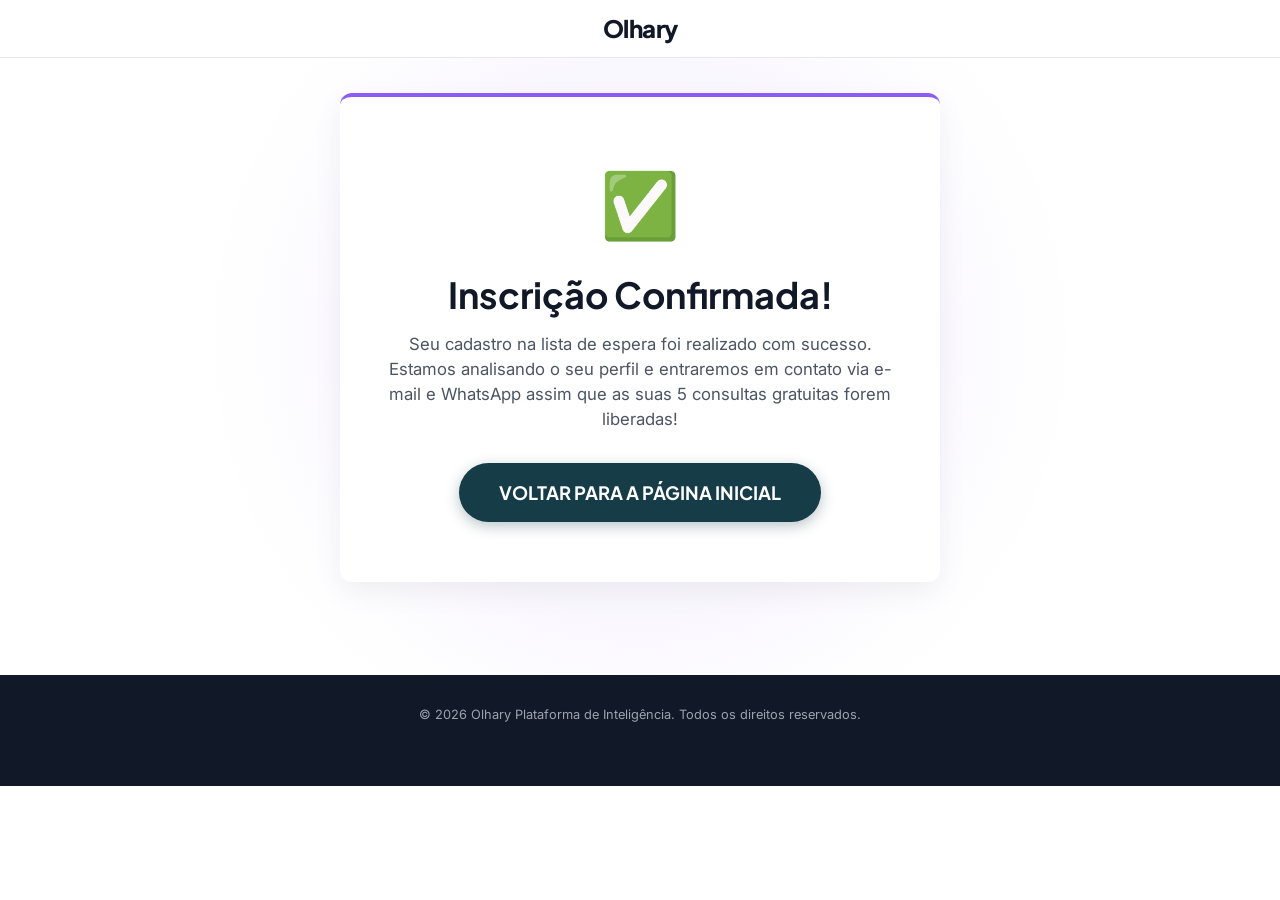
==== obg/index.html @ 96c36ab0 "feat: adiciona página de obrigado (/obg) e redirect" ====
<!DOCTYPE html>
<html lang="pt-BR">
<head>
  <meta charset="UTF-8">
  <meta name="viewport" content="width=device-width, initial-scale=1.0">
  <meta name="robots" content="noindex, nofollow">
  
  <title>Obrigado! | Olhary</title>
  <link rel="icon" type="image/svg+xml" href="data:image/svg+xml,<svg xmlns='http://www.w3.org/2000/svg' viewBox='0 0 100 100'><circle cx='50' cy='50' r='40' fill='%236366f1'/></svg>">
  <link rel="stylesheet" href="../style.css">
  
  <style>
    .thank-you-section {
      min-height: 75vh;
      display: flex;
      align-items: center;
      justify-content: center;
      text-align: center;
      position: relative;
    }
    .thank-you-box {
      background: var(--bg-main);
      padding: 60px 40px;
      border-radius: var(--border-radius-lg);
      box-shadow: var(--shadow-lg);
      max-width: 600px;
      margin: 0 auto;
      border-top: 4px solid var(--primary);
      position: relative;
    }
    .icon-success {
      font-size: 4rem;
      margin-bottom: 20px;
    }
    .hero-glow-back {
      position: absolute;
      top: 50%;
      left: 50%;
      transform: translate(-50%, -50%);
      width: 100%;
      height: 100%;
      background: radial-gradient(circle, rgba(139, 92, 246, 0.12) 0%, transparent 60%);
      z-index: -1;
    }
  </style>
</head>
<body>

  <!-- ==========================================================================
       HEADER
       ========================================================================== -->
  <header class="site-header">
    <div class="container header-container" style="justify-content: center;">
      <a href="../" class="logo" id="header-logo">
        <h2 style="color: var(--text-main); margin:0; font-size: 1.5rem; font-weight: 800; letter-spacing: -0.5px;">Olhary</h2>
      </a>
    </div>
  </header>

  <!-- ==========================================================================
       THANK YOU SECTION
       ========================================================================== -->
  <section class="section-padding thank-you-section">
    <div class="hero-glow-back"></div>
    <div class="container">
      <div class="thank-you-box">
        <div class="icon-success">✅</div>
        <h2>Inscrição Confirmada!</h2>
        <p class="hero-description" style="margin-bottom: 30px;">
          Seu cadastro na lista de espera foi realizado com sucesso. Estamos analisando o seu perfil e entraremos em contato via e-mail e WhatsApp assim que as suas 5 consultas gratuitas forem liberadas!
        </p>
        <a href="../" class="btn btn-primary btn-pulse">VOLTAR PARA A PÁGINA INICIAL</a>
      </div>
    </div>
  </section>

  <!-- ==========================================================================
       FOOTER
       ========================================================================== -->
  <footer class="site-footer" style="margin-top: 0; padding-top: 30px; border-top: none;">
    <div class="container" style="text-align: center;">
      <p>&copy; 2026 Olhary Plataforma de Inteligência. Todos os direitos reservados.</p>
    </div>
  </footer>

</body>
</html>
---- style.css ----
/* ==========================================================================
   DESIGN SYSTEM & VARIABLES (LIGHT THEME)
   ========================================================================== */
@import url('https://fonts.googleapis.com/css2?family=Plus+Jakarta+Sans:wght@300;400;500;600;700;800&family=Inter:wght@300;400;500;600;700&display=swap');

:root {
  /* Fonts */
  --font-heading: 'Plus Jakarta Sans', -apple-system, BlinkMacSystemFont, "Segoe UI", Roboto, sans-serif;
  --font-body: 'Inter', -apple-system, BlinkMacSystemFont, "Segoe UI", Roboto, sans-serif;

  /* Color Palette (Light Theme) */
  --bg-main: #ffffff;
  --bg-alt: #f9fafb;
  --bg-accent: #f5f3ff; /* Light purple background */
  --border-color: #e5e7eb;
  
  /* Primary & Accents */
  --primary: #8b5cf6;         /* Olhary Purple */
  --primary-hover: #7c3aed;
  --primary-rgb: 139, 92, 246;
  --accent-gold: #f59e0b;     /* Warning / Highlight Gold */
  --accent-red: #ef4444;      /* Price strikeout / Alert red */

  /* Text Colors */
  --text-main: #111827;       /* Dark slate / charcoal */
  --text-muted: #4b5563;     /* Gray */
  --text-dim: #9ca3af;       /* Light gray */
  
  /* Layout & Spacing */
  --container-max: 1140px;
  --transition-smooth: all 0.25s cubic-bezier(0.4, 0, 0.2, 1);
  --border-radius-lg: 12px;
  --border-radius-md: 8px;
  --border-radius-full: 9999px;
  --shadow-sm: 0 1px 3px rgba(0, 0, 0, 0.05);
  --shadow-md: 0 4px 15px rgba(0, 0, 0, 0.05);
  --shadow-lg: 0 10px 30px rgba(0, 0, 0, 0.06);
}

/* ==========================================================================
   RESET & BASE STYLES
   ========================================================================== */
*, *::before, *::after {
  box-sizing: border-box;
  margin: 0;
  padding: 0;
}

html {
  scroll-behavior: smooth;
  font-size: 16px;
}

body {
  font-family: var(--font-body);
  background-color: var(--bg-main);
  color: var(--text-main);
  line-height: 1.5;
  -webkit-font-smoothing: antialiased;
  overflow-x: hidden;
}

/* ==========================================================================
   LAYOUT UTILITIES
   ========================================================================== */
.container {
  width: 100%;
  max-width: var(--container-max);
  margin: 0 auto;
  padding: 0 24px;
}

.section-padding {
  padding: 80px 0;
}

@media (max-width: 768px) {
  .section-padding {
    padding: 50px 0;
  }
}

/* Typography elements */
h1, h2, h3, h4 {
  font-family: var(--font-heading);
  font-weight: 700;
  color: var(--text-main);
  line-height: 1.2;
}

h2 {
  font-size: 2.25rem;
  margin-bottom: 16px;
  text-align: center;
}

@media (max-width: 768px) {
  h2 {
    font-size: 1.8rem;
  }
}

.section-tag {
  display: inline-block;
  color: var(--primary);
  font-family: var(--font-heading);
  font-size: 0.8rem;
  font-weight: 700;
  text-transform: uppercase;
  letter-spacing: 0.12em;
  margin-bottom: 12px;
  text-align: center;
  width: 100%;
}

.section-subtitle {
  text-align: center;
  font-size: 1.1rem;
  color: var(--text-muted);
  max-width: 750px;
  margin: 0 auto 48px auto;
}

p {
  color: var(--text-muted);
}

/* Highlight tags */
.highlight-text {
  color: var(--primary);
}

.highlight-bg {
  background-color: var(--bg-accent);
  color: var(--primary);
  padding: 2px 6px;
  border-radius: 4px;
  font-weight: 700;
}

/* ==========================================================================
   BUTTONS & CTA
   ========================================================================== */
.btn {
  display: inline-flex;
  align-items: center;
  justify-content: center;
  padding: 16px 40px;
  border-radius: var(--border-radius-full);
  font-family: var(--font-heading);
  font-weight: 700;
  font-size: 1.15rem;
  text-decoration: none;
  cursor: pointer;
  transition: var(--transition-smooth);
  border: none;
  text-align: center;
}

.btn-primary {
  background-color: rgb(22, 60, 72);
  color: #ffffff;
  box-shadow: 0 4px 14px rgba(22, 60, 72, 0.3);
}

.btn-primary:hover {
  background-color: rgb(28, 76, 92);
  transform: translateY(-1px);
  box-shadow: 0 6px 18px rgba(22, 60, 72, 0.4);
}

.btn-pulse {
  animation: pulse-glow-light 2.5s infinite;
}

@keyframes pulse-glow-light {
  0% {
    box-shadow: 0 0 0 0 rgba(22, 60, 72, 0.6);
  }
  70% {
    box-shadow: 0 0 0 12px rgba(22, 60, 72, 0);
  }
  100% {
    box-shadow: 0 0 0 0 rgba(22, 60, 72, 0);
  }
}

/* ==========================================================================
   IMAGE / MOCKUP CSS PLACEHOLDERS
   ========================================================================== */
.placeholder-box {
  width: 100%;
  background-color: #f3f4f6;
  border: 2px dashed #d1d5db;
  border-radius: var(--border-radius-lg);
  display: flex;
  flex-direction: column;
  align-items: center;
  justify-content: center;
  padding: 40px 20px;
  text-align: center;
  color: var(--text-muted);
  min-height: 280px;
  position: relative;
  overflow: hidden;
}

.placeholder-box::before {
  content: "";
  position: absolute;
  width: 150px;
  height: 150px;
  background-color: rgba(0, 194, 123, 0.08);
  border-radius: 50%;
  z-index: 1;
}

.placeholder-title {
  font-family: var(--font-heading);
  font-weight: 700;
  font-size: 1rem;
  color: var(--text-main);
  margin-top: 12px;
  z-index: 2;
  text-transform: uppercase;
  letter-spacing: 0.05em;
}

.placeholder-desc {
  font-size: 0.85rem;
  color: var(--text-muted);
  margin-top: 6px;
  z-index: 2;
  max-width: 250px;
}

.placeholder-icon {
  font-size: 2.5rem;
  z-index: 2;
  color: var(--primary);
}

/* Specific placeholder types */
.placeholder-circle {
  border-radius: 50%;
  width: 320px;
  height: 320px;
  margin: 0 auto;
}

.placeholder-desktop {
  min-height: 350px;
}

.placeholder-macbook {
  aspect-ratio: 16 / 10;
  max-width: 480px;
  margin: 0 auto;
}

.placeholder-phone {
  width: 260px;
  height: 520px;
  border-radius: 36px;
  border: 8px solid #374151;
  background-color: #1f2937;
  padding: 16px;
  margin: 0 auto;
  position: relative;
  box-shadow: var(--shadow-lg);
}

/* ==========================================================================
   HEADER
   ========================================================================== */
.site-header {
  position: fixed;
  top: 0;
  left: 0;
  width: 100%;
  z-index: 1000;
  background-color: rgba(255, 255, 255, 0.9);
  backdrop-filter: blur(8px);
  -webkit-backdrop-filter: blur(8px);
  border-bottom: 1px solid var(--border-color);
  padding: 14px 0;
  transition: var(--transition-smooth);
}

.header-container {
  display: flex;
  align-items: center;
  justify-content: space-between;
}

.logo {
  display: flex;
  align-items: center;
  gap: 8px;
  font-family: var(--font-heading);
  font-weight: 800;
  font-size: 1.15rem;
  color: var(--text-main);
  text-decoration: none;
}

.logo-icon {
  color: var(--primary);
  display: flex;
  align-items: center;
}

.header-cta {
  padding: 10px 24px;
  font-size: 0.85rem;
}

/* ==========================================================================
   HERO SECTION
   ========================================================================== */
.hero {
  position: relative;
  padding-top: 140px;
  padding-bottom: 80px;
  background: radial-gradient(circle at 80% 20%, rgba(0, 194, 123, 0.05) 0%, transparent 45%);
}

.hero-grid {
  display: grid;
  grid-template-columns: 1.2fr 1fr;
  gap: 50px;
  align-items: center;
}

@media (max-width: 992px) {
  .hero-grid {
    grid-template-columns: 1fr;
    text-align: center;
    gap: 40px;
  }
}

.hero-content {
  display: flex;
  flex-direction: column;
}

.hero h1 {
  font-size: 2.85rem;
  line-height: 1.2;
  margin-bottom: 16px;
  letter-spacing: -0.01em;
}

@media (max-width: 576px) {
  .hero h1 {
    font-size: 2rem;
  }
}

.hero-description {
  font-size: 1.05rem;
  line-height: 1.5;
  color: var(--text-muted);
  margin-bottom: 24px;
}

.hero-actions {
  display: flex;
  flex-direction: column;
  align-items: flex-start;
  gap: 12px;
  margin-bottom: 24px;
}

@media (max-width: 992px) {
  .hero-actions {
    align-items: center;
  }
}

.price-subtext {
  font-size: 0.9rem;
  font-weight: 500;
  color: var(--text-muted);
}

.price-subtext strong {
  color: var(--text-main);
}

/* Overlapping Student Avatars */
.hero-social-proof {
  display: flex;
  align-items: center;
  gap: 12px;
  margin-top: 12px;
}

@media (max-width: 992px) {
  .hero-social-proof {
    justify-content: center;
  }
}

.avatar-stack {
  display: flex;
}

.avatar-stack-item {
  width: 32px;
  height: 32px;
  border-radius: 50%;
  border: 2px solid #ffffff;
  background-color: #e5e7eb;
  margin-left: -8px;
  display: flex;
  align-items: center;
  justify-content: center;
  font-size: 0.65rem;
  font-weight: bold;
  color: var(--text-muted);
}

.avatar-stack-item:first-child {
  margin-left: 0;
}

.social-proof-text {
  font-size: 0.85rem;
  font-weight: 600;
  color: var(--text-muted);
}

.hero-image-side {
  position: relative;
  display: flex;
  justify-content: center;
}

.hero-glow-back {
  position: absolute;
  top: 50%;
  left: 50%;
  transform: translate(-50%, -50%);
  width: 90%;
  height: 90%;
  background: radial-gradient(circle, rgba(139, 92, 246, 0.15) 0%, transparent 65%);
  z-index: -1;
}

/* ==========================================================================
   STATS BAR
   ========================================================================== */
.stats-bar {
  background-color: var(--bg-alt);
  border-top: 1px solid var(--border-color);
  border-bottom: 1px solid var(--border-color);
  padding: 40px 0;
}

.stats-grid {
  display: grid;
  grid-template-columns: repeat(3, 1fr);
  gap: 30px;
}

@media (max-width: 768px) {
  .stats-grid {
    grid-template-columns: 1fr;
    gap: 24px;
  }
}

.stat-card {
  background-color: #ffffff;
  border: 1px solid var(--border-color);
  border-radius: var(--border-radius-lg);
  padding: 24px;
  display: flex;
  align-items: flex-start;
  gap: 16px;
}

.stat-icon {
  color: var(--primary);
  flex-shrink: 0;
}

.stat-details h3 {
  font-size: 1.05rem;
  font-weight: 700;
  margin-bottom: 4px;
}

.stat-details p {
  font-size: 0.85rem;
}

/* ==========================================================================
   AGITATION SECTION (YOU DON'T NEED...)
   ========================================================================== */
.agitation-grid {
  display: grid;
  grid-template-columns: 1fr 1.2fr;
  gap: 60px;
  align-items: center;
}

@media (max-width: 992px) {
  .agitation-grid {
    grid-template-columns: 1fr;
    gap: 40px;
  }
  .agitation-image {
    order: 2;
  }
  .agitation-content {
    order: 1;
    text-align: center;
  }
}

.agitation-content h2 {
  text-align: left;
  font-size: 2.1rem;
  margin-bottom: 20px;
}

@media (max-width: 992px) {
  .agitation-content h2 {
    text-align: center;
  }
}

.agitation-content p {
  font-size: 1.05rem;
  margin-bottom: 16px;
}

/* Phone notifications mock */
.phone-notifications {
  display: flex;
  flex-direction: column;
  gap: 12px;
  margin-top: 40px;
}

.notification-bubble {
  background-color: #ffffff;
  border: 1px solid #d1d5db;
  border-radius: var(--border-radius-md);
  padding: 10px 14px;
  display: flex;
  align-items: center;
  gap: 12px;
  box-shadow: var(--shadow-sm);
  animation: notif-slide 4s infinite alternate;
}

@keyframes notif-slide {
  0% { transform: translateY(0); }
  100% { transform: translateY(-4px); }
}

.notification-icon {
  width: 32px;
  height: 32px;
  background-color: var(--bg-accent);
  border-radius: 50%;
  display: flex;
  align-items: center;
  justify-content: center;
  color: var(--primary);
  font-weight: bold;
  font-size: 0.75rem;
}

.notification-info h4 {
  font-size: 0.8rem;
  font-weight: 700;
}

.notification-info p {
  font-size: 0.7rem;
  color: var(--text-muted);
}

/* ==========================================================================
   WHAT IS IT SECTION
   ========================================================================== */
.whatis-grid {
  display: grid;
  grid-template-columns: 1fr 1.2fr;
  gap: 60px;
  align-items: center;
}

@media (max-width: 992px) {
  .whatis-grid {
    grid-template-columns: 1fr;
    gap: 40px;
  }
}

.whatis-content h2 {
  text-align: left;
}

@media (max-width: 992px) {
  .whatis-content h2 {
    text-align: center;
  }
}

/* ==========================================================================
   THE 4 PILLARS
   ========================================================================== */
.pillars-intro-box {
  background-color: var(--bg-alt);
  border: 1px solid var(--border-color);
  border-radius: var(--border-radius-lg);
  padding: 24px;
  text-align: center;
  font-family: var(--font-heading);
  font-weight: 700;
  font-size: 1.15rem;
  max-width: 800px;
  margin: 0 auto 50px auto;
}

.pillar-row {
  display: grid;
  grid-template-columns: 1fr 1fr;
  gap: 60px;
  align-items: center;
  margin-bottom: 80px;
}

.pillar-row:last-child {
  margin-bottom: 0;
}

@media (max-width: 992px) {
  .pillar-row {
    grid-template-columns: 1fr;
    gap: 30px;
    margin-bottom: 50px;
  }
  .pillar-row-reverse .pillar-image {
    order: 2;
  }
  .pillar-row-reverse .pillar-text {
    order: 1;
  }
}

.pillar-text h3 {
  font-size: 1.75rem;
  margin-bottom: 16px;
}

.pillar-text h3 span {
  display: block;
  font-size: 0.8rem;
  text-transform: uppercase;
  letter-spacing: 0.1em;
  color: var(--primary);
  margin-bottom: 4px;
}

.pillar-bullets {
  list-style: none;
  margin-top: 20px;
}

.pillar-bullets li {
  display: flex;
  align-items: flex-start;
  gap: 10px;
  font-size: 0.95rem;
  margin-bottom: 10px;
  color: var(--text-muted);
}

.pillar-bullets svg {
  color: var(--primary);
  flex-shrink: 0;
  margin-top: 3px;
}

/* Bonus item badges list */
.badge-column {
  display: flex;
  flex-direction: column;
  gap: 12px;
}

.badge-item {
  background-color: #ffffff;
  border: 1px solid var(--border-color);
  border-radius: var(--border-radius-md);
  padding: 16px 20px;
  display: flex;
  align-items: center;
  gap: 14px;
  box-shadow: var(--shadow-sm);
  font-weight: 700;
}

.badge-dot {
  width: 8px;
  height: 8px;
  background-color: var(--primary);
  border-radius: 50%;
}

/* ==========================================================================
   AUDIENCE SECTION (FUNCIONA PRA MIM?)
   ========================================================================== */
.audience-grid {
  display: grid;
  grid-template-columns: repeat(2, 1fr);
  gap: 20px;
}

@media (max-width: 768px) {
  .audience-grid {
    grid-template-columns: 1fr;
  }
}

.audience-card {
  background-color: #ffffff;
  border: 1px solid var(--border-color);
  border-radius: var(--border-radius-lg);
  padding: 24px;
  display: flex;
  align-items: center;
  gap: 20px;
  transition: var(--transition-smooth);
}

.audience-card:hover {
  border-color: var(--primary);
  box-shadow: var(--shadow-md);
}

.audience-icon {
  width: 48px;
  height: 48px;
  border-radius: var(--border-radius-md);
  background-color: var(--bg-alt);
  display: flex;
  align-items: center;
  justify-content: center;
  color: var(--primary);
  flex-shrink: 0;
}

.audience-details h3 {
  font-size: 1.05rem;
  font-weight: 700;
  margin-bottom: 4px;
}

.audience-details p {
  font-size: 0.85rem;
}

/* ==========================================================================
   TESTIMONIALS SECTION
   ========================================================================== */
.testimonials-grid {
  display: grid;
  grid-template-columns: repeat(5, 1fr);
  gap: 20px;
  margin-bottom: 40px;
}

@media (max-width: 992px) {
  .testimonials-grid {
    grid-template-columns: repeat(3, 1fr);
  }
}

@media (max-width: 576px) {
  .testimonials-grid {
    grid-template-columns: repeat(2, 1fr);
  }
}

.testimonial-avatar-card {
  background-color: #ffffff;
  border: 1px solid var(--border-color);
  border-radius: var(--border-radius-lg);
  padding: 20px 16px;
  text-align: center;
  display: flex;
  flex-direction: column;
  align-items: center;
  transition: var(--transition-smooth);
}

.testimonial-avatar-card:hover {
  border-color: var(--primary);
  transform: translateY(-2px);
}

.testimonial-circle-placeholder {
  width: 72px;
  height: 72px;
  border-radius: 50%;
  background-color: #e5e7eb;
  border: 2px dashed #9ca3af;
  margin-bottom: 12px;
  display: flex;
  align-items: center;
  justify-content: center;
  font-size: 0.75rem;
  font-weight: bold;
  color: var(--text-muted);
}

.testimonial-avatar-card h4 {
  font-size: 0.85rem;
  font-weight: 700;
  margin-bottom: 2px;
}

.testimonial-avatar-card p {
  font-size: 0.7rem;
  color: var(--text-muted);
  line-height: 1.2;
}

.testimonials-footer {
  text-align: center;
  margin-top: 30px;
}

.hall-fama-box {
  background-color: var(--bg-alt);
  border: 1px solid var(--border-color);
  border-radius: var(--border-radius-lg);
  padding: 20px 30px;
  display: inline-flex;
  align-items: center;
  gap: 20px;
  text-align: left;
}

@media (max-width: 576px) {
  .hall-fama-box {
    flex-direction: column;
    text-align: center;
  }
}

.hall-fama-icon {
  font-size: 2rem;
  color: var(--accent-gold);
}

.hall-fama-text h4 {
  font-size: 0.95rem;
  font-weight: 700;
}

.hall-fama-text p {
  font-size: 0.8rem;
}

.btn-outline {
  background-color: transparent;
  color: var(--text-main);
  border: 1px solid #d1d5db;
  padding: 10px 20px;
  font-size: 0.85rem;
  border-radius: var(--border-radius-full);
}

.btn-outline:hover {
  background-color: var(--bg-alt);
}

/* ==========================================================================
   ANNUAL SUBSCRIPTION SECTION
   ========================================================================== */
.annual-box {
  background-color: var(--bg-alt);
  border: 1px solid var(--border-color);
  border-radius: var(--border-radius-lg);
  padding: 40px;
  max-width: 800px;
  margin: 0 auto;
}

.annual-box h3 {
  font-size: 1.35rem;
  text-align: center;
  margin-bottom: 16px;
}

.annual-box p {
  text-align: center;
  font-size: 0.95rem;
}

/* ==========================================================================
   PRICING SECTION (VALUE STACKING)
   ========================================================================== */
.pricing-stack {
  background-color: var(--bg-alt);
  border: 1px solid var(--border-color);
  border-radius: var(--border-radius-lg);
  max-width: 900px;
  margin: 0 auto;
  overflow: hidden;
  box-shadow: var(--shadow-sm);
}

.pricing-stack-header {
  padding: 30px;
  text-align: center;
  border-bottom: 1px solid var(--border-color);
  background-color: #ffffff;
}

.pricing-stack-header h3 {
  font-size: 1.4rem;
}

.pricing-stack-table {
  background-color: #ffffff;
  padding: 10px 30px;
}

.pricing-stack-row {
  display: flex;
  justify-content: space-between;
  padding: 14px 0;
  border-bottom: 1px solid var(--border-color);
  font-size: 0.95rem;
}

.pricing-stack-row:last-child {
  border-bottom: none;
}

.row-label {
  display: flex;
  align-items: center;
  gap: 8px;
}

.row-label svg {
  color: var(--primary);
}

.row-value {
  font-weight: 700;
  color: var(--accent-red);
  text-decoration: line-through;
}

.pricing-stack-total {
  display: flex;
  justify-content: space-between;
  padding: 24px 30px;
  background-color: var(--bg-alt);
  border-top: 1px solid var(--border-color);
  font-family: var(--font-heading);
  font-weight: 800;
  font-size: 1.2rem;
}

.total-value {
  color: var(--accent-red);
  text-decoration: line-through;
}

/* Side-by-side pricing offer */
.pricing-offer-grid {
  display: grid;
  grid-template-columns: 1.2fr 1fr;
  gap: 30px;
  max-width: 900px;
  margin: 40px auto 0 auto;
}

@media (max-width: 768px) {
  .pricing-offer-grid {
    grid-template-columns: 1fr;
  }
}

.offer-card {
  background-color: #ffffff;
  border: 1px solid var(--border-color);
  border-radius: var(--border-radius-lg);
  padding: 40px;
  display: flex;
  flex-direction: column;
}

.offer-details {
  text-align: center;
  margin-bottom: 30px;
}

.offer-tag {
  font-size: 0.8rem;
  font-weight: 700;
  text-transform: uppercase;
  color: var(--text-muted);
  letter-spacing: 0.05em;
  margin-bottom: 12px;
  display: block;
}

.offer-installments {
  font-size: 1.15rem;
  color: var(--text-muted);
}

.offer-value {
  font-family: var(--font-heading);
  font-size: 3.2rem;
  font-weight: 800;
  color: var(--primary);
  line-height: 1;
  margin: 8px 0;
}

.offer-cash {
  font-size: 0.9rem;
  color: var(--text-muted);
}

.offer-card .btn {
  width: 100%;
  margin-bottom: 16px;
}

.trust-badges {
  display: flex;
  justify-content: center;
  gap: 16px;
  margin-top: 16px;
}

.trust-badge-placeholder {
  width: 32px;
  height: 20px;
  background-color: #f3f4f6;
  border: 1px solid #d1d5db;
  border-radius: 3px;
}

.offer-included-card {
  background-color: var(--bg-accent);
  border: 1px solid rgba(0, 194, 123, 0.2);
  border-radius: var(--border-radius-lg);
  padding: 40px;
}

.included-title {
  font-family: var(--font-heading);
  font-weight: 700;
  font-size: 1.05rem;
  margin-bottom: 20px;
}

.included-list {
  list-style: none;
}

.included-list li {
  display: flex;
  align-items: flex-start;
  gap: 10px;
  font-size: 0.9rem;
  margin-bottom: 12px;
}

.included-list svg {
  color: var(--primary);
  flex-shrink: 0;
  margin-top: 3px;
}

/* ==========================================================================
   BIO SECTION (INSTRUCTOR COLLAGE)
   ========================================================================== */
.bio-grid {
  display: grid;
  grid-template-columns: 1fr 1.2fr;
  gap: 60px;
  align-items: center;
}

@media (max-width: 992px) {
  .bio-grid {
    grid-template-columns: 1fr;
    gap: 40px;
  }
}

.bio-content h2 {
  text-align: left;
}

@media (max-width: 992px) {
  .bio-content h2 {
    text-align: center;
  }
}

.bio-bullets {
  list-style: none;
  margin-top: 24px;
}

.bio-bullets li {
  display: flex;
  align-items: flex-start;
  gap: 12px;
  font-size: 0.95rem;
  margin-bottom: 12px;
  color: var(--text-muted);
}

.bio-bullets svg {
  color: var(--primary);
  flex-shrink: 0;
  margin-top: 3px;
}

/* Collage of image placeholders */
.collage-grid {
  display: grid;
  grid-template-columns: repeat(2, 1fr);
  gap: 16px;
}

.collage-item {
  border-radius: var(--border-radius-md);
  overflow: hidden;
}

.collage-item:nth-child(1) {
  grid-row: span 2;
}

/* ==========================================================================
   FAQ SECTION (ACCORDIONS)
   ========================================================================== */
.faq-list {
  max-width: 800px;
  margin: 0 auto;
}

.faq-item {
  background-color: #ffffff;
  border: 1px solid var(--border-color);
  border-radius: var(--border-radius-md);
  margin-bottom: 12px;
  overflow: hidden;
  transition: var(--transition-smooth);
}

.faq-item:hover {
  border-color: var(--primary);
}

.faq-question {
  width: 100%;
  background: transparent;
  border: none;
  padding: 20px 24px;
  text-align: left;
  font-family: var(--font-heading);
  font-size: 1.05rem;
  font-weight: 700;
  color: var(--text-main);
  cursor: pointer;
  display: flex;
  justify-content: space-between;
  align-items: center;
  gap: 20px;
}

.faq-icon {
  width: 20px;
  height: 20px;
  display: flex;
  align-items: center;
  justify-content: center;
  color: var(--primary);
  font-size: 1.25rem;
  transition: var(--transition-smooth);
  flex-shrink: 0;
}

.faq-item.active .faq-icon {
  transform: rotate(45deg);
}

.faq-answer {
  max-height: 0;
  overflow: hidden;
  transition: max-height 0.3s cubic-bezier(0.4, 0, 0.2, 1);
}

.faq-answer-inner {
  padding: 0 24px 20px 24px;
  color: var(--text-muted);
  font-size: 0.9rem;
  line-height: 1.5;
}

.faq-cta-container {
  text-align: center;
  margin-top: 40px;
}

/* ==========================================================================
   PHONE VALIDATION WIDGET
   ========================================================================== */
.phone-validator-box {
  background-color: var(--bg-alt);
  border: 1px solid var(--border-color);
  border-radius: var(--border-radius-lg);
  max-width: 600px;
  margin: 0 auto;
  padding: 40px;
  text-align: center;
}

.phone-validator-box h3 {
  font-size: 1.4rem;
  margin-bottom: 8px;
}

.phone-validator-box p {
  font-size: 0.9rem;
  color: var(--text-muted);
  margin-bottom: 24px;
}

.validator-form {
  display: flex;
  gap: 12px;
  max-width: 450px;
  margin: 0 auto;
}

@media (max-width: 576px) {
  .validator-form {
    flex-direction: column;
  }
}

.validator-input {
  flex: 1;
  padding: 14px 20px;
  border-radius: var(--border-radius-full);
  border: 1px solid #d1d5db;
  font-family: var(--font-body);
  font-size: 0.95rem;
  outline: none;
  transition: var(--transition-smooth);
}

.validator-input:focus {
  border-color: var(--primary);
  box-shadow: 0 0 0 3px rgba(0, 194, 123, 0.1);
}

.validator-form .btn {
  padding: 14px 30px;
  font-size: 0.95rem;
}

/* ==========================================================================
   FLOATING ACTION BUTTON / FOOTER
   ========================================================================== */
.floating-cta {
  position: fixed;
  bottom: 24px;
  right: 24px;
  z-index: 999;
  transform: translateY(150px);
  opacity: 0;
  transition: var(--transition-smooth);
  pointer-events: none;
}

.floating-cta.visible {
  transform: translateY(0);
  opacity: 1;
  pointer-events: auto;
}

.floating-btn {
  display: flex;
  align-items: center;
  gap: 10px;
  background-color: #25d366; /* WhatsApp Green */
  color: #ffffff;
  padding: 12px 24px;
  border-radius: var(--border-radius-full);
  font-family: var(--font-heading);
  font-weight: 700;
  text-decoration: none;
  box-shadow: 0 4px 15px rgba(37, 211, 102, 0.3);
  font-size: 0.9rem;
}

.floating-btn:hover {
  background-color: #20ba59;
  transform: translateY(-2px);
}

.site-footer {
  background-color: #111827;
  color: #9ca3af;
  padding: 50px 0;
  text-align: center;
  font-size: 0.8rem;
  border-top: 1px solid #1f2937;
}

.site-footer p {
  color: #9ca3af;
  margin-bottom: 12px;
}

.footer-links {
  display: flex;
  justify-content: center;
  gap: 20px;
  margin-bottom: 20px;
}

.footer-links a {
  color: #9ca3af;
  text-decoration: none;
  transition: var(--transition-smooth);
}

.footer-links a:hover {
  color: var(--primary);
}

/* ==========================================================================
   SCROLL REVEAL STYLES
   ========================================================================== */
.reveal {
  opacity: 0;
  transform: translateY(20px);
  transition: opacity 0.6s ease, transform 0.6s ease;
}

.reveal.active {
  opacity: 1;
  transform: translateY(0);
}

/* ==========================================================================
   MODAL STYLES
   ========================================================================== */
.modal-overlay {
  position: fixed;
  top: 0;
  left: 0;
  width: 100%;
  height: 100%;
  background: rgba(0,0,0,0.6);
  backdrop-filter: blur(4px);
  display: flex;
  justify-content: center;
  align-items: center;
  z-index: 9999;
  opacity: 0;
  visibility: hidden;
  transition: all 0.3s ease;
}

.modal-overlay.active {
  opacity: 1;
  visibility: visible;
}

.modal-content {
  background: var(--bg-main);
  padding: 40px;
  border-radius: var(--border-radius-lg);
  width: 90%;
  max-width: 450px;
  position: relative;
  transform: translateY(20px);
  transition: all 0.3s ease;
  box-shadow: var(--shadow-lg);
}

.modal-overlay.active .modal-content {
  transform: translateY(0);
}

.modal-close {
  position: absolute;
  top: 15px;
  right: 20px;
  font-size: 1.5rem;
  cursor: pointer;
  color: var(--text-muted);
}

.modal-close:hover {
  color: var(--text-main);
}

.lead-form {
  margin-top: 20px;
}

.form-group {
  margin-bottom: 15px;
  text-align: left;
}

.form-group label {
  display: block;
  font-size: 0.9rem;
  font-weight: 600;
  margin-bottom: 5px;
  color: var(--text-main);
}

.form-group input {
  width: 100%;
  padding: 12px 15px;
  border: 1px solid var(--border-color);
  border-radius: var(--border-radius-md);
  font-family: var(--font-body);
  font-size: 1rem;
  background-color: var(--bg-alt);
}

.form-group input:focus {
  outline: none;
  border-color: var(--primary);
  box-shadow: 0 0 0 3px rgba(139, 92, 246, 0.15);
}
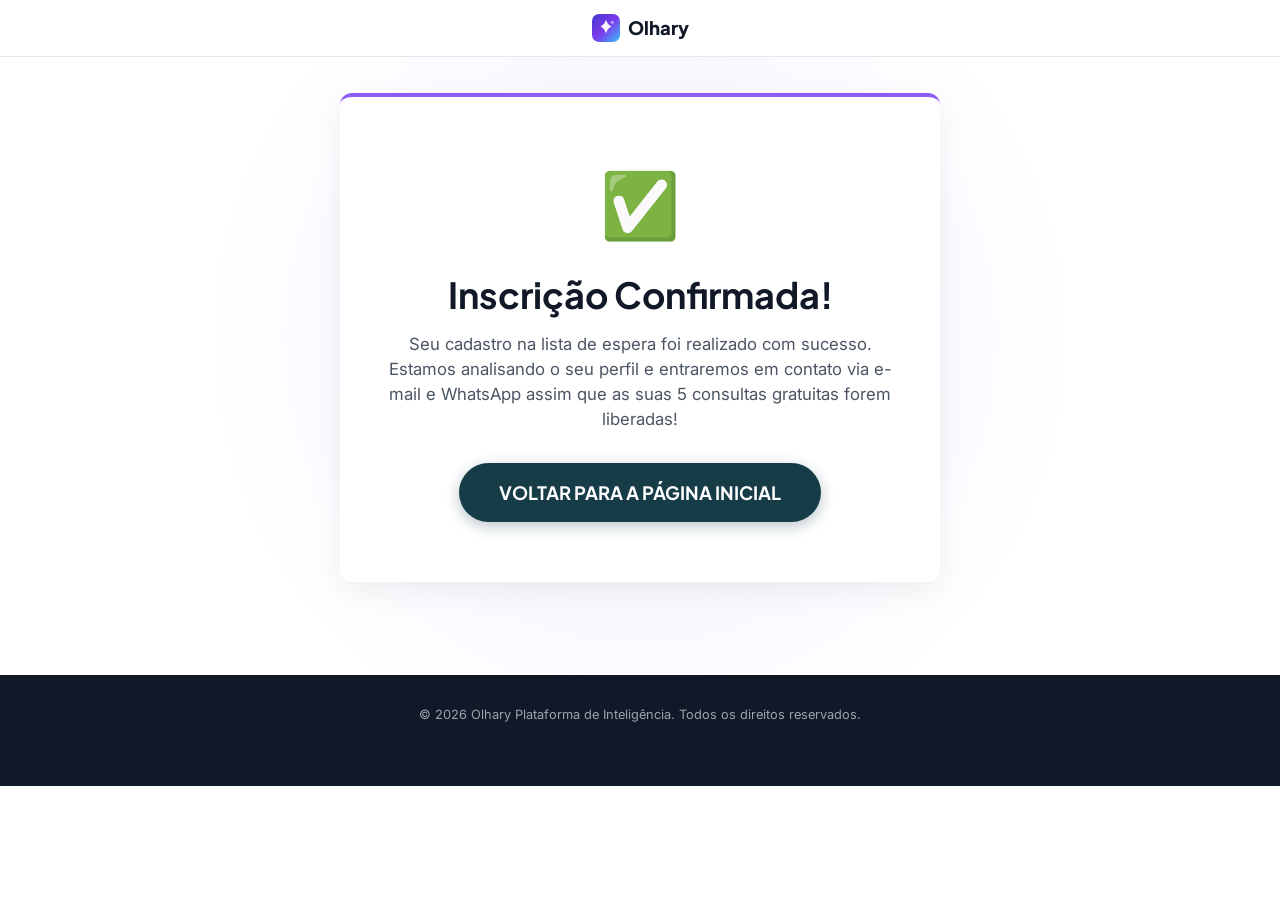
==== commit 6eea4c15: "feat: adiciona logo oficial em svg e mascara de telefone br com flag" ====
--- a/obg/index.html
+++ b/obg/index.html
@@ -52,7 +52,10 @@
   <header class="site-header">
     <div class="container header-container" style="justify-content: center;">
       <a href="../" class="logo" id="header-logo">
-        <h2 style="color: var(--text-main); margin:0; font-size: 1.5rem; font-weight: 800; letter-spacing: -0.5px;">Olhary</h2>
+        <div class="logo-icon">
+          <svg viewBox="0 0 40 40" fill="none" xmlns="http://www.w3.org/2000/svg" aria-hidden="true" width="28" height="28"><defs><linearGradient id="_r_3_" gradientUnits="userSpaceOnUse" x1="0" y1="0" x2="40" y2="40"><stop offset="0%" stop-color="#4338ca"></stop><stop offset="50%" stop-color="#7c3aed"></stop><stop offset="100%" stop-color="#38bdf8"></stop></linearGradient></defs><rect width="40" height="40" rx="10" fill="url(#_r_3_)"></rect><path d="M20 8 C20 8, 22 16, 28 18 C22 20, 20 28, 20 28 C20 28, 18 20, 12 18 C18 16, 20 8, 20 8Z" fill="white" opacity="0.95"></path><path d="M29 9 C29 9, 29.8 11.5, 32 12 C29.8 12.5, 29 15, 29 15 C29 15, 28.2 12.5, 26 12 C28.2 11.5, 29 9, 29 9Z" fill="white" opacity="0.6"></path></svg>
+        </div>
+        Olhary
       </a>
     </div>
   </header>
--- a/style.css
+++ b/style.css
@@ -1454,3 +1454,37 @@
   border-color: var(--primary);
   box-shadow: 0 0 0 3px rgba(139, 92, 246, 0.15);
 }
+
+.phone-wrapper {
+  display: flex;
+  align-items: center;
+  width: 100%;
+  border: 1px solid var(--border-color);
+  border-radius: var(--border-radius-md);
+  background-color: var(--bg-alt);
+  overflow: hidden;
+}
+
+.phone-wrapper:focus-within {
+  border-color: var(--primary);
+  box-shadow: 0 0 0 3px rgba(139, 92, 246, 0.15);
+}
+
+.phone-prefix {
+  padding: 12px 15px;
+  background-color: #f3f4f6;
+  color: var(--text-main);
+  font-weight: 600;
+  border-right: 1px solid var(--border-color);
+  display: flex;
+  align-items: center;
+  gap: 8px;
+  font-size: 0.95rem;
+}
+
+.phone-wrapper input {
+  flex: 1;
+  border: none !important;
+  background: transparent !important;
+  box-shadow: none !important;
+}
